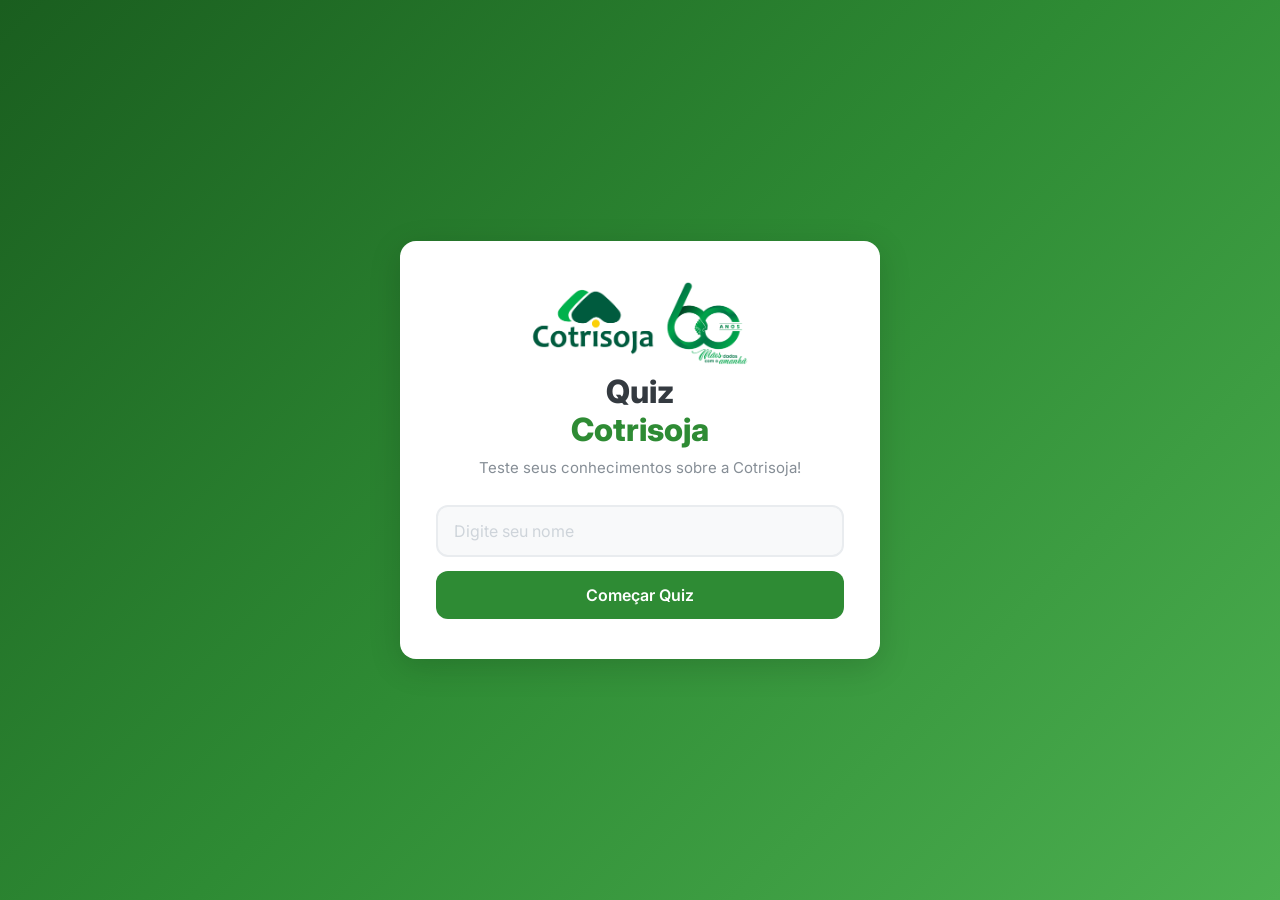
==== index.html @ 8eb432d6 "first commit" ====
<!DOCTYPE html>
<html lang="pt-BR">
<head>
  <meta charset="UTF-8">
  <meta name="viewport" content="width=device-width, initial-scale=1.0">
  <title>Quiz Cotrisoja</title>
  <link rel="preconnect" href="https://fonts.googleapis.com">
  <link rel="preconnect" href="https://fonts.gstatic.com" crossorigin>
  <link href="https://fonts.googleapis.com/css2?family=Inter:wght@400;500;600;700;800&display=swap" rel="stylesheet">
  <link rel="stylesheet" href="style.css">
</head>
<body>
  <!-- Tela Inicial -->
  <div id="screen-start" class="screen active">
    <div class="card">
      <div class="logo-area">
        <img src="assets/2.png" class="logo-img" alt="Logo Cotrisoja">
        <h1>Quiz<br><span>Cotrisoja</span></h1>
      </div>
      <p class="subtitle">Teste seus conhecimentos sobre a Cotrisoja!</p>
      <form id="form-start">
        <input
          type="text"
          id="input-name"
          placeholder="Digite seu nome"
          required
          autocomplete="off"
          maxlength="40"
        >
        <button type="submit" class="btn btn-primary" id="btn-start">
          Começar Quiz
        </button>
      </form>
    </div>
  </div>

  <!-- Tela de Pergunta -->
  <div id="screen-question" class="screen">
    <div class="card">
      <div class="progress-bar">
        <div class="progress-fill" id="progress-fill"></div>
      </div>
      <div class="question-header">
        <span class="question-counter" id="question-counter">Pergunta 1 de 5</span>
      </div>
      <h2 class="question-text" id="question-text"></h2>
      <div class="options" id="options-container"></div>
    </div>
  </div>

  <!-- Tela de Feedback -->
  <div id="screen-feedback" class="screen">
    <div class="card feedback-card">
      <div class="feedback-icon" id="feedback-icon"></div>
      <h2 id="feedback-title"></h2>
      <p id="feedback-message"></p>
      <button class="btn btn-primary" id="btn-next">Próxima Pergunta</button>
    </div>
  </div>

  <!-- Tela de Resultado Final -->
  <div id="screen-result" class="screen">
    <div class="card result-card">
      <div class="result-icon">🏆</div>
      <h2>Quiz Finalizado!</h2>
      <div class="score-display">
        <span class="score-number" id="score-number">0</span>
        <span class="score-total" id="score-total">/ 0</span>
      </div>
      <p class="score-label">acertos</p>
      <p class="result-message" id="result-message"></p>
      <button class="btn btn-primary" id="btn-restart">Ver Classificação</button>

    </div>
  </div>

  <!-- Tela de Classificação -->
  <div id="screen-classification" class="screen">
    <div class="card classification-card">
      <div class="result-icon">🏅</div>
      <h2>Classificação</h2>
      <div class="classification-list" id="classification-list"></div>
    </div>
  </div>

  <!-- Loading Overlay -->
  <div id="loading" class="loading-overlay">
    <div class="spinner"></div>
  </div>

  <script src="app.js"></script>
</body>
</html>
---- style.css ----
* {
  margin: 0;
  padding: 0;
  box-sizing: border-box;
}

:root {
  --green-dark: #1a5e1f;
  --green: #2e8b34;
  --green-light: #4caf50;
  --green-bg: #e8f5e9;
  --red: #e53935;
  --red-bg: #ffebee;
  --white: #ffffff;
  --gray-50: #f8f9fa;
  --gray-100: #f1f3f5;
  --gray-200: #e9ecef;
  --gray-400: #ced4da;
  --gray-600: #868e96;
  --gray-800: #343a40;
  --gray-900: #212529;
  --shadow: 0 4px 24px rgba(0, 0, 0, 0.1);
  --shadow-lg: 0 8px 32px rgba(0, 0, 0, 0.15);
  --radius: 16px;
}

body {
  font-family: 'Inter', -apple-system, BlinkMacSystemFont, sans-serif;
  background: linear-gradient(135deg, #1a5e1f 0%, #2e8b34 50%, #4caf50 100%);
  min-height: 100dvh;
  display: flex;
  align-items: center;
  justify-content: center;
  padding: 16px;
  -webkit-font-smoothing: antialiased;
}

/* Screens */
.screen {
  display: none;
  width: 100%;
  max-width: 480px;
  animation: fadeIn 0.3s ease-out;
}

.screen.active {
  display: block;
}

@keyframes fadeIn {
  from {
    opacity: 0;
    transform: translateY(12px);
  }
  to {
    opacity: 1;
    transform: translateY(0);
  }
}

@keyframes scaleIn {
  from {
    opacity: 0;
    transform: scale(0.8);
  }
  to {
    opacity: 1;
    transform: scale(1);
  }
}

@keyframes pulse {
  0%, 100% { transform: scale(1); }
  50% { transform: scale(1.05); }
}

/* Card */
.card {
  background: var(--white);
  border-radius: var(--radius);
  padding: 32px 24px;
  box-shadow: var(--shadow-lg);
}

/* Logo / Start Screen */
.logo-area {
  text-align: center;
  margin-bottom: 8px;
}

.logo-img {
  width: 200px;
  height: auto;
  margin-bottom: 8px;
  display: block;
  margin-left: auto;
  margin-right: auto;
}

.logo-area h1 {
  font-size: 28px;
  font-weight: 800;
  color: var(--gray-800);
  line-height: 1.2;
}

.logo-area h1 span {
  color: var(--green);
}

.subtitle {
  text-align: center;
  color: var(--gray-600);
  font-size: 15px;
  margin-bottom: 28px;
}

/* Form */
#form-start {
  display: flex;
  flex-direction: column;
  gap: 14px;
}

input[type="text"] {
  width: 100%;
  padding: 14px 16px;
  font-size: 16px;
  font-family: inherit;
  border: 2px solid var(--gray-200);
  border-radius: 12px;
  outline: none;
  transition: border-color 0.2s;
  background: var(--gray-50);
  color: var(--gray-900);
}

input[type="text"]:focus {
  border-color: var(--green);
  background: var(--white);
}

input[type="text"]::placeholder {
  color: var(--gray-400);
}

/* Buttons */
.btn {
  display: inline-flex;
  align-items: center;
  justify-content: center;
  padding: 14px 24px;
  font-size: 16px;
  font-weight: 600;
  font-family: inherit;
  border: none;
  border-radius: 12px;
  cursor: pointer;
  transition: all 0.2s;
  -webkit-tap-highlight-color: transparent;
}

.btn-primary {
  background: var(--green);
  color: var(--white);
}

.btn-primary:hover {
  background: var(--green-dark);
}

.btn-primary:active {
  transform: scale(0.97);
}

.btn-primary:disabled {
  background: var(--gray-400);
  cursor: not-allowed;
  transform: none;
}

/* Progress Bar */
.progress-bar {
  width: 100%;
  height: 6px;
  background: var(--gray-200);
  border-radius: 3px;
  margin-bottom: 20px;
  overflow: hidden;
}

.progress-fill {
  height: 100%;
  background: var(--green);
  border-radius: 3px;
  transition: width 0.4s ease;
  width: 0%;
}

/* Question */
.question-header {
  margin-bottom: 12px;
}

.question-counter {
  font-size: 13px;
  font-weight: 600;
  color: var(--green);
  text-transform: uppercase;
  letter-spacing: 0.5px;
}

.question-text {
  font-size: 20px;
  font-weight: 700;
  color: var(--gray-900);
  line-height: 1.4;
  margin-bottom: 24px;
}

/* Options */
.options {
  display: flex;
  flex-direction: column;
  gap: 10px;
}

.option-btn {
  width: 100%;
  padding: 16px;
  font-size: 16px;
  font-weight: 500;
  font-family: inherit;
  text-align: left;
  background: var(--gray-50);
  border: 2px solid var(--gray-200);
  border-radius: 12px;
  cursor: pointer;
  transition: all 0.2s;
  color: var(--gray-800);
  -webkit-tap-highlight-color: transparent;
}

.option-btn:hover {
  border-color: var(--green);
  background: var(--green-bg);
}

.option-btn:active {
  transform: scale(0.98);
}

.option-btn.selected {
  border-color: var(--green);
  background: var(--green-bg);
  color: var(--green-dark);
  font-weight: 600;
}

.option-btn:disabled {
  cursor: not-allowed;
  opacity: 0.7;
  transform: none;
}

/* Feedback Screen */
.feedback-card {
  text-align: center;
}

.feedback-icon {
  font-size: 64px;
  margin-bottom: 12px;
  animation: scaleIn 0.4s ease-out;
}

.feedback-card h2 {
  font-size: 24px;
  font-weight: 700;
  margin-bottom: 8px;
}

.feedback-card p {
  color: var(--gray-600);
  font-size: 15px;
  margin-bottom: 24px;
}

.feedback-card .btn {
  width: 100%;
}

.feedback-correct h2 {
  color: var(--green);
}

.feedback-incorrect h2 {
  color: var(--red);
}

/* Result Screen */
.result-card {
  text-align: center;
}

.result-icon {
  font-size: 64px;
  margin-bottom: 8px;
  animation: scaleIn 0.4s ease-out;
}

.result-card h2 {
  font-size: 24px;
  font-weight: 700;
  color: var(--gray-900);
  margin-bottom: 20px;
}

.score-display {
  display: flex;
  align-items: baseline;
  justify-content: center;
  gap: 4px;
  margin-bottom: 4px;
}

.score-number {
  font-size: 56px;
  font-weight: 800;
  color: var(--green);
  line-height: 1;
}

.score-total {
  font-size: 24px;
  font-weight: 600;
  color: var(--gray-400);
}

.score-label {
  font-size: 14px;
  color: var(--gray-600);
  text-transform: uppercase;
  letter-spacing: 1px;
  font-weight: 600;
  margin-bottom: 12px;
}

.result-message {
  font-size: 15px;
  color: var(--gray-600);
  margin-bottom: 28px;
}

.result-card .btn {
  width: 100%;
}

/* Classification Screen */
.classification-card {
  text-align: center;
}

.classification-card h2 {
  font-size: 24px;
  font-weight: 700;
  color: var(--gray-900);
  margin-bottom: 20px;
}

.classification-list {
  display: flex;
  flex-direction: column;
  gap: 8px;
  margin-bottom: 24px;
  max-height: 320px;
  overflow-y: auto;
}

.classification-item {
  display: flex;
  align-items: center;
  gap: 12px;
  padding: 12px 16px;
  background: var(--gray-50);
  border: 2px solid var(--gray-200);
  border-radius: 12px;
  text-align: left;
}

.classification-item.classification-me {
  border-color: var(--green);
  background: var(--green-bg);
}

.classification-rank {
  font-size: 18px;
  font-weight: 700;
  min-width: 32px;
  color: var(--gray-800);
}

.classification-name {
  flex: 1;
  font-size: 15px;
  font-weight: 500;
  color: var(--gray-800);
}

.classification-score {
  font-size: 15px;
  font-weight: 700;
  color: var(--green-dark);
}

/* Loading */
.loading-overlay {
  display: none;
  position: fixed;
  inset: 0;
  background: rgba(0, 0, 0, 0.35);
  z-index: 100;
  align-items: center;
  justify-content: center;
}

.loading-overlay.active {
  display: flex;
}

.spinner {
  width: 44px;
  height: 44px;
  border: 4px solid rgba(255, 255, 255, 0.3);
  border-top-color: var(--white);
  border-radius: 50%;
  animation: spin 0.7s linear infinite;
}

@keyframes spin {
  to { transform: rotate(360deg); }
}

/* Desktop */
@media (min-width: 520px) {
  body {
    padding: 32px;
  }

  .card {
    padding: 40px 36px;
  }

  .logo-img {
    width: 240px;
  }

  .logo-area h1 {
    font-size: 32px;
  }

  .question-text {
    font-size: 22px;
  }
}
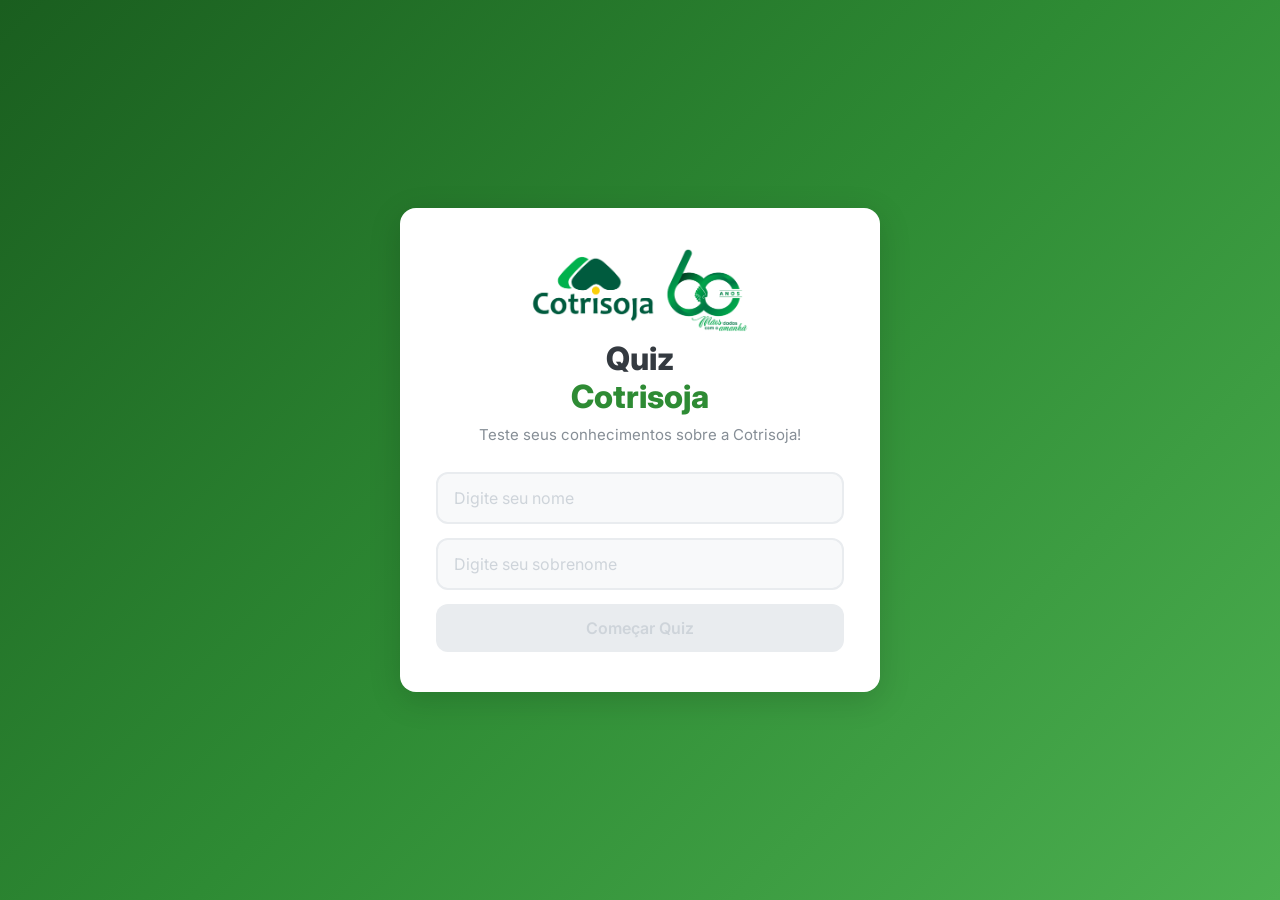
==== commit 5861084a: "feat: Migrate quiz backend to Supabase, add surname input, and implement answer summary" ====
--- a/index.html
+++ b/index.html
@@ -27,7 +27,15 @@
           autocomplete="off"
           maxlength="40"
         >
-        <button type="submit" class="btn btn-primary" id="btn-start">
+        <input
+          type="text"
+          id="input-surname"
+          placeholder="Digite seu sobrenome"
+          required
+          autocomplete="off"
+          maxlength="60"
+        >
+        <button type="submit" class="btn btn-primary" id="btn-start" disabled>
           Começar Quiz
         </button>
       </form>
@@ -69,6 +77,7 @@
       </div>
       <p class="score-label">acertos</p>
       <p class="result-message" id="result-message"></p>
+      <div class="answers-summary" id="answers-summary"></div>
       <button class="btn btn-primary" id="btn-restart">Ver Classificação</button>
 
     </div>
--- a/style.css
+++ b/style.css
@@ -174,9 +174,11 @@
 }
 
 .btn-primary:disabled {
-  background: var(--gray-400);
+  background: var(--gray-200);
+  color: var(--gray-400);
   cursor: not-allowed;
   transform: none;
+  box-shadow: none;
 }
 
 /* Progress Bar */
@@ -356,6 +358,60 @@
   width: 100%;
 }
 
+/* Answers Summary */
+.answers-summary {
+  display: flex;
+  flex-direction: column;
+  gap: 8px;
+  margin-bottom: 20px;
+  text-align: left;
+}
+
+.summary-item {
+  display: flex;
+  align-items: flex-start;
+  gap: 10px;
+  padding: 10px 14px;
+  border-radius: 10px;
+  border: 2px solid transparent;
+}
+
+.summary-correct {
+  background: var(--green-bg);
+  border-color: #a5d6a7;
+}
+
+.summary-incorrect {
+  background: var(--red-bg);
+  border-color: #ef9a9a;
+}
+
+.summary-icon {
+  font-size: 16px;
+  line-height: 1.4;
+  flex-shrink: 0;
+}
+
+.summary-content {
+  display: flex;
+  flex-direction: column;
+  gap: 2px;
+  min-width: 0;
+}
+
+.summary-question {
+  font-size: 13px;
+  font-weight: 600;
+  color: var(--gray-800);
+  line-height: 1.3;
+}
+
+.summary-answer {
+  font-size: 12px;
+  color: var(--gray-600);
+  font-style: italic;
+}
+
 /* Classification Screen */
 .classification-card {
   text-align: center;
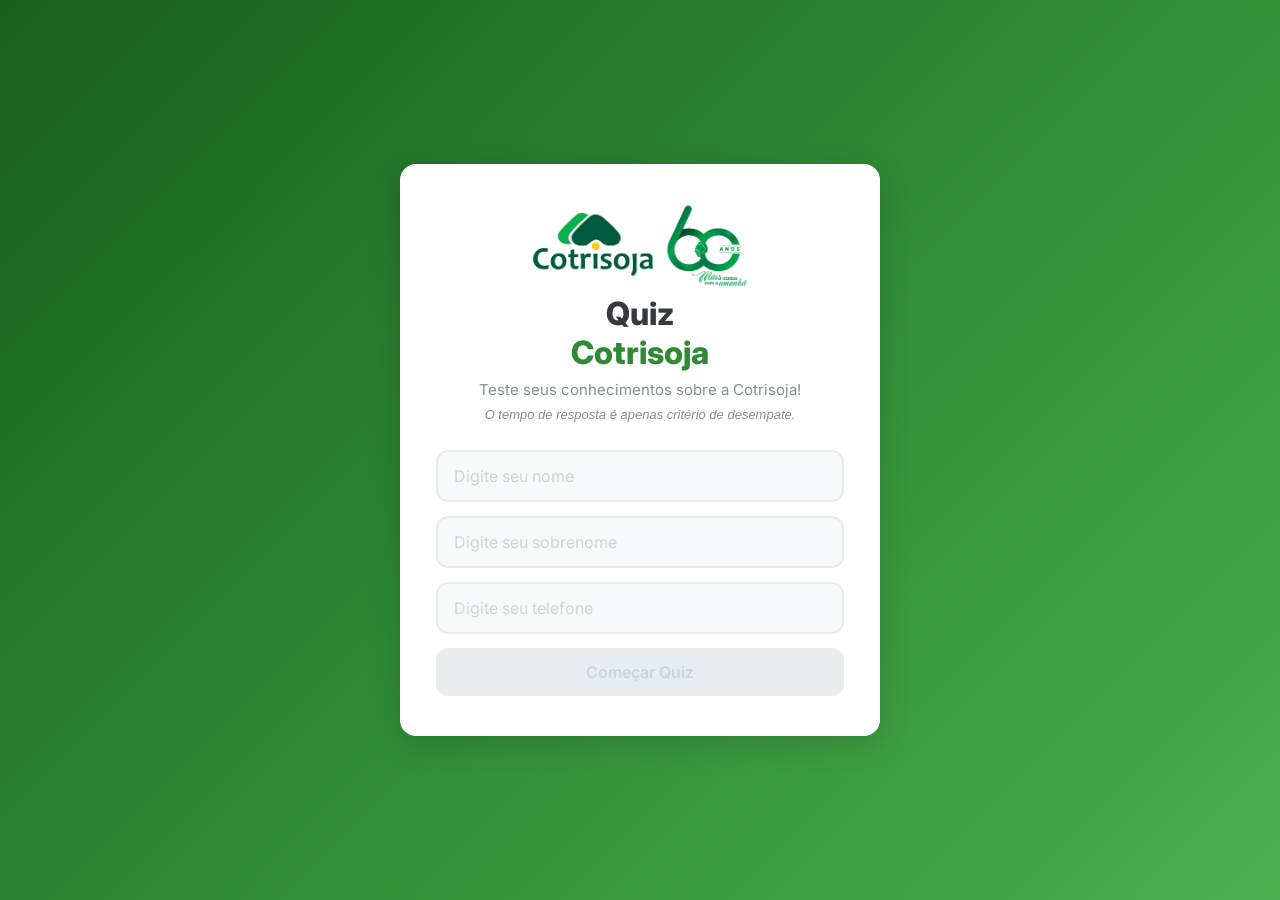
==== commit e4d71034: "feat: Add classification page, phone input, and kiosk mode bypass" ====
--- a/index.html
+++ b/index.html
@@ -18,6 +18,11 @@
         <h1>Quiz<br><span>Cotrisoja</span></h1>
       </div>
       <p class="subtitle">Teste seus conhecimentos sobre a Cotrisoja!</p>
+      <p class="disclaimer">O tempo de resposta é apenas critério de desempate.</p>
+      <div id="already-played" class="already-played" style="display:none">
+        <p class="already-played-msg">Você já participou do quiz!</p>
+        <button class="btn btn-primary" id="btn-see-classification">Ver Classificação</button>
+      </div>
       <form id="form-start">
         <input
           type="text"
@@ -35,6 +40,14 @@
           autocomplete="off"
           maxlength="60"
         >
+        <input
+          type="tel"
+          id="input-phone"
+          placeholder="Digite seu telefone"
+          required
+          autocomplete="tel"
+          maxlength="20"
+        >
         <button type="submit" class="btn btn-primary" id="btn-start" disabled>
           Começar Quiz
         </button>
@@ -49,7 +62,7 @@
         <div class="progress-fill" id="progress-fill"></div>
       </div>
       <div class="question-header">
-        <span class="question-counter" id="question-counter">Pergunta 1 de 5</span>
+        <span class="question-counter" id="question-counter">Pergunta 1 de 10</span>
       </div>
       <h2 class="question-text" id="question-text"></h2>
       <div class="options" id="options-container"></div>
@@ -77,6 +90,7 @@
       </div>
       <p class="score-label">acertos</p>
       <p class="result-message" id="result-message"></p>
+      <a href="https://cotrisoja.com.br/historia/" target="_blank" rel="noopener" class="know-more-link">Saiba mais sobre a Cotrisoja</a>
       <div class="answers-summary" id="answers-summary"></div>
       <button class="btn btn-primary" id="btn-restart">Ver Classificação</button>
 
--- a/style.css
+++ b/style.css
@@ -112,7 +112,31 @@
   text-align: center;
   color: var(--gray-600);
   font-size: 15px;
+  margin-bottom: 8px;
+}
+
+.disclaimer {
+  text-align: center;
+  color: var(--gray-600);
+  font-size: 13px;
+  font-style: italic;
   margin-bottom: 28px;
+}
+
+/* Already Played */
+.already-played {
+  text-align: center;
+  padding: 8px 0 4px;
+}
+
+.already-played-msg {
+  font-size: 15px;
+  color: var(--gray-600);
+  margin-bottom: 16px;
+}
+
+.already-played .btn {
+  width: 100%;
 }
 
 /* Form */
@@ -122,7 +146,8 @@
   gap: 14px;
 }
 
-input[type="text"] {
+input[type="text"],
+input[type="tel"] {
   width: 100%;
   padding: 14px 16px;
   font-size: 16px;
@@ -135,12 +160,14 @@
   color: var(--gray-900);
 }
 
-input[type="text"]:focus {
+input[type="text"]:focus,
+input[type="tel"]:focus {
   border-color: var(--green);
   background: var(--white);
 }
 
-input[type="text"]::placeholder {
+input[type="text"]::placeholder,
+input[type="tel"]::placeholder {
   color: var(--gray-400);
 }
 
@@ -292,6 +319,23 @@
   width: 100%;
 }
 
+.correct-answer-hint {
+  background: var(--green-bg);
+  border: 2px solid #a5d6a7;
+  border-radius: 10px;
+  padding: 10px 14px;
+  font-size: 14px;
+  color: var(--green-dark);
+  margin-bottom: 24px;
+  text-align: left;
+}
+
+.hint-label {
+  font-weight: 700;
+  display: block;
+  margin-bottom: 2px;
+}
+
 .feedback-correct h2 {
   color: var(--green);
 }
@@ -352,6 +396,20 @@
   font-size: 15px;
   color: var(--gray-600);
   margin-bottom: 28px;
+}
+
+.know-more-link {
+  display: block;
+  font-size: 14px;
+  font-weight: 600;
+  color: var(--green);
+  text-decoration: none;
+  margin-bottom: 20px;
+}
+
+.know-more-link:hover {
+  text-decoration: underline;
+  color: var(--green-dark);
 }
 
 .result-card .btn {
@@ -463,10 +521,23 @@
   color: var(--gray-800);
 }
 
+.classification-stats {
+  display: flex;
+  flex-direction: column;
+  align-items: flex-end;
+  gap: 2px;
+}
+
 .classification-score {
   font-size: 15px;
   font-weight: 700;
   color: var(--green-dark);
+}
+
+.classification-time {
+  font-size: 12px;
+  font-weight: 500;
+  color: var(--gray-600);
 }
 
 /* Loading */
@@ -519,3 +590,4 @@
     font-size: 22px;
   }
 }
+
